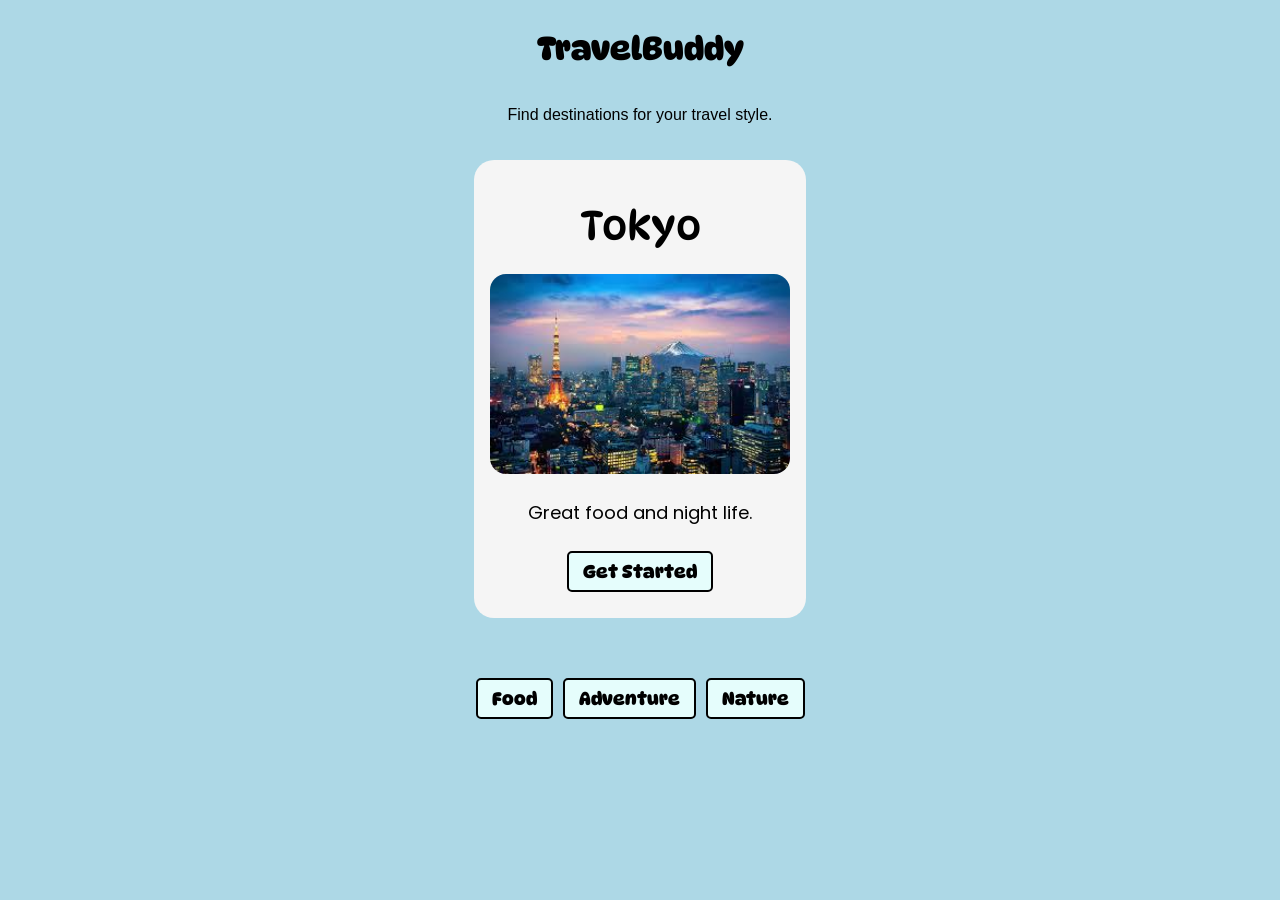
==== cities.html @ 30cb23fc "commit 39" ====
<!DOCTYPE html>
<html lang="en">

<head>
  <meta charset="UTF-8">
  <meta name="viewport" content="width=device-width, initial-scale=1.0">

  <title>TravelBuddy</title>

  <link rel="stylesheet" href="styles.css">
  <link href="https://fonts.googleapis.com/css2?family=Poppins:wght@400;600&display=swap" rel="stylesheet">
  <link href="https://fonts.googleapis.com/css2?family=DynaPuff&display=swap" rel="stylesheet">
</head>

<body>

  <h1>TravelBuddy</h1>
  <p>Find destinations for your travel style.</p>

  <div class="card">
    <h2>Tokyo</h2>

    <img src="./images/tokyo.png" alt="Tokyo">
    <p>Great food and night life.</p>

    <a href="cities.html">
  <button>Get Started</button>
</a>
  </div>

  <div class="button-container">
    <button>Food</button>
    <button>Adventure</button>
    <button>Nature</button>
  </div>

  <script src="scripts.js"></script>
</body>
</html>
---- styles.css ----
body {
  background-color: lightblue;

  display: flex;
  flex-direction: column;
  align-items: center;

  font-family: Arial, sans-serif;
}

h1 {
  font-family: 'DynaPuff', system-ui;
}

div {
  padding: 20px;
  margin: 20px;
}

.card {
  width: 300px;
  padding: 16px;

  background-color: #f5f5f5;
  border-radius: 20px;

  display: flex;
  flex-direction: column;
  align-items: center;

  text-align: center;

  font-family: Arial, sans-serif;
}

.card h2 {
  font-family: 'DynaPuff', system-ui !important;

  font-size: 40px;
  font-weight: normal;

  margin-top: 25px;
  margin-bottom: 25px;
}

.card p {
  margin-top: 25px;
  margin-bottom: 25px;

  font-family: 'Poppins', sans-serif !important;

  font-size: 18px;
}

.card img {
  width: 100%;
  border-radius: 16px;

  display: block;
}

button {
  background-color: rgb(229, 253, 252);
  color: black;

  border-radius: 5px;
  border: 2px solid black;

  font-family: 'DynaPuff', system-ui;
  font-size: 18px;
  font-weight: bold;

  padding: 8px 14px;

  cursor: pointer;
}

.card button {
  margin-bottom: 10px;
}

button:hover {
  background-color: darkslategray;

  transform: scale(1.05);
  transition: 0.2s;
}

.button-container {
  display: flex;
  justify-content: center;

  gap: 10px;
  margin-top: 20px;
}
.welcome-title {
  font-family: 'DynaPuff', system-ui;

  font-size: 60px;

  text-align: center;

  margin-bottom: 20px;
}
.interests-title {
  font-family: 'DynaPuff', system-ui;

  font-size: 60px;

  text-align: center;

  margin-bottom: 20px;
}
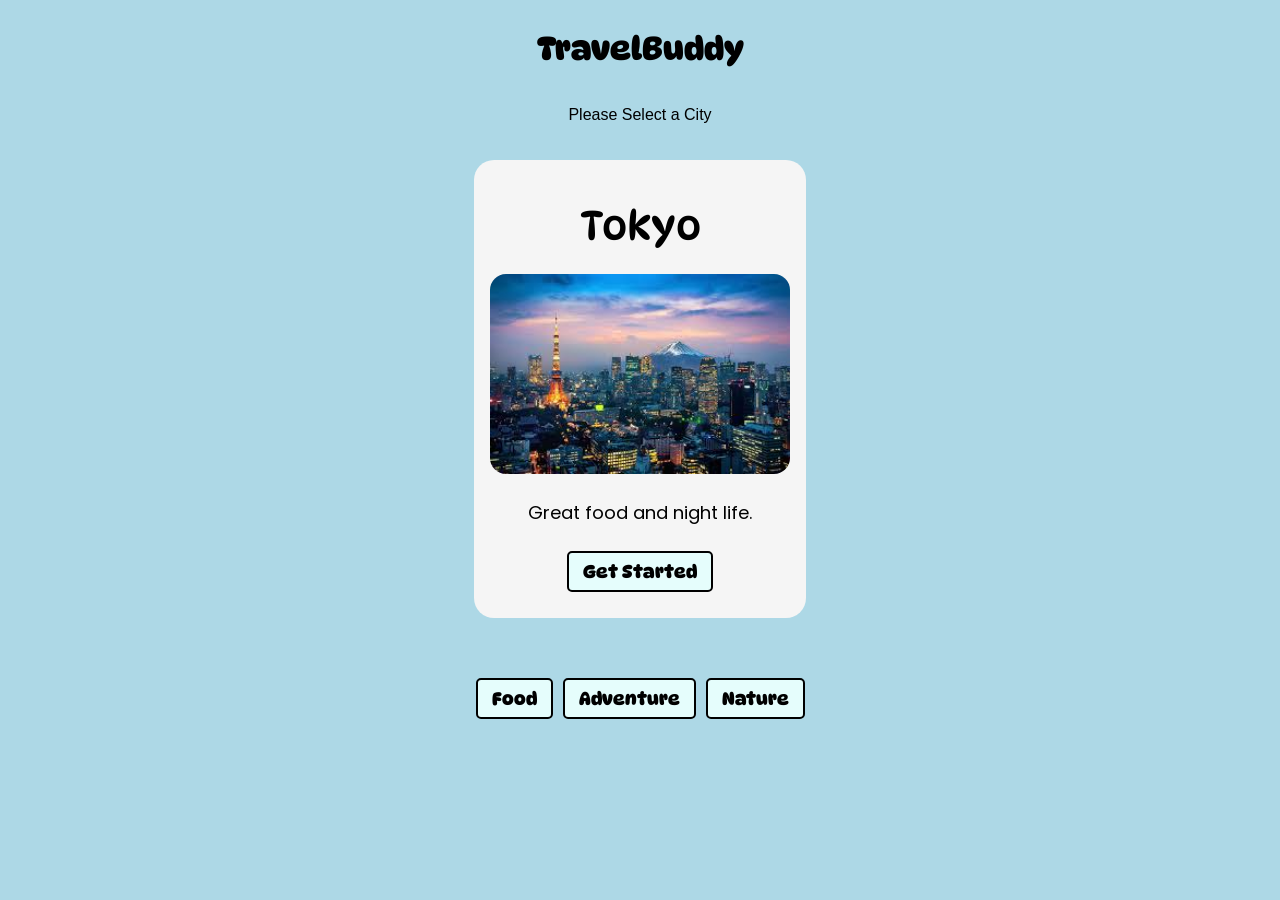
==== commit ca7daac4: "commit 40" ====
--- a/cities.html
+++ b/cities.html
@@ -15,7 +15,7 @@
 <body>
 
   <h1>TravelBuddy</h1>
-  <p>Find destinations for your travel style.</p>
+  <p>Please Select a City</p>
 
   <div class="card">
     <h2>Tokyo</h2>
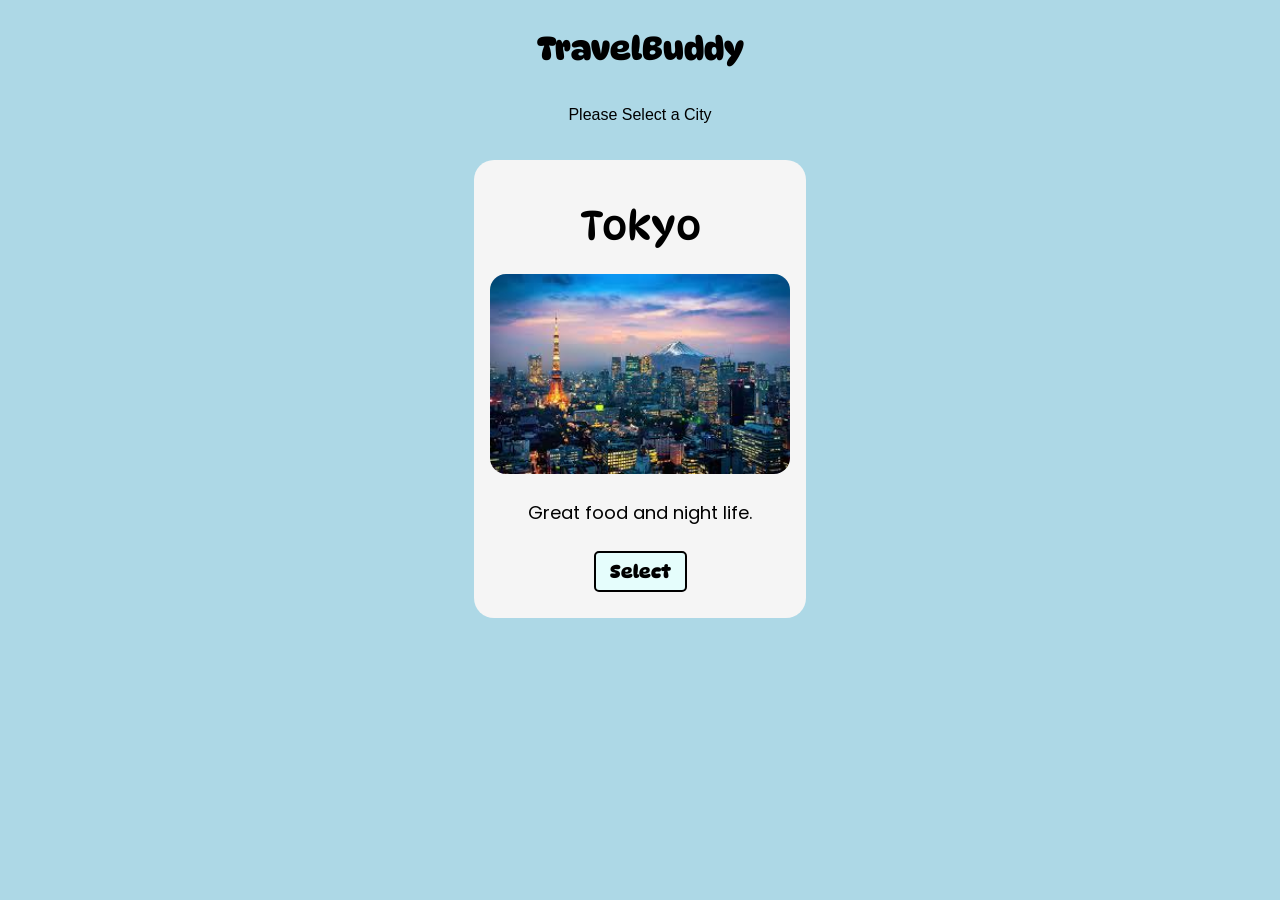
==== commit 5b335790: "commit 43" ====
--- a/cities.html
+++ b/cities.html
@@ -23,15 +23,9 @@
     <img src="./images/tokyo.png" alt="Tokyo">
     <p>Great food and night life.</p>
 
-    <a href="cities.html">
-  <button>Get Started</button>
+    <a href="interests.html">
+  <button>Select</button>
 </a>
-  </div>
-
-  <div class="button-container">
-    <button>Food</button>
-    <button>Adventure</button>
-    <button>Nature</button>
   </div>
 
   <script src="scripts.js"></script>
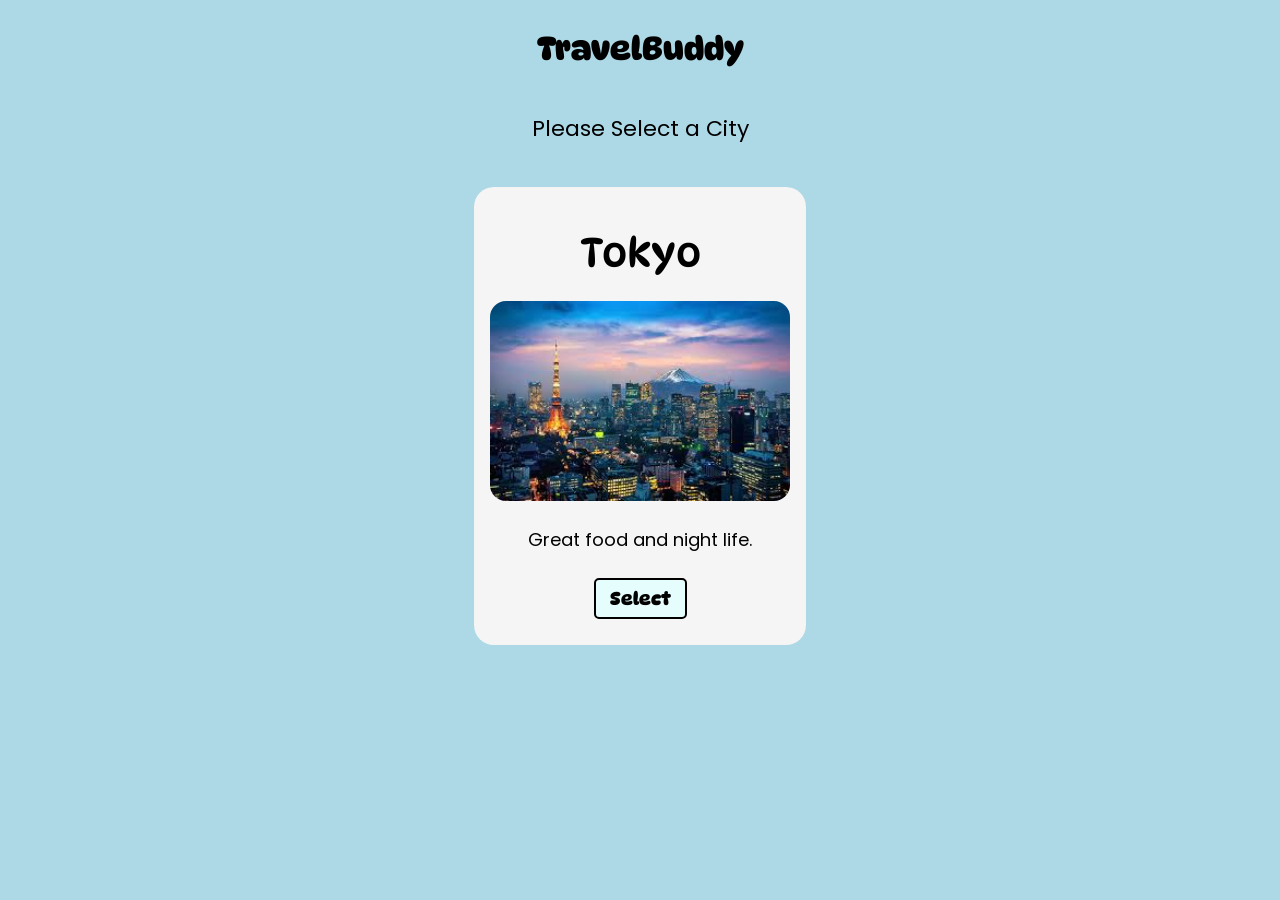
==== commit 2603b2d8: "commit 61" ====
--- a/cities.html
+++ b/cities.html
@@ -15,7 +15,7 @@
 <body>
 
   <h1>TravelBuddy</h1>
-  <p>Please Select a City</p>
+ <p class="city-subtitle">Please Select a City</p>
 
   <div class="card">
     <h2>Tokyo</h2>
--- a/styles.css
+++ b/styles.css
@@ -94,13 +94,15 @@
   margin-top: 20px;
 }
 .welcome-title {
-  font-family: 'DynaPuff', system-ui;
+  font-family: 'DynaPuff', cursive !important;
 
-  font-size: 60px;
+  font-size: 48px;
 
   text-align: center;
 
   margin-bottom: 20px;
+
+  line-height: 1.1;
 }
 .interests-title {
   font-family: 'DynaPuff', system-ui;
@@ -110,4 +112,28 @@
   text-align: center;
 
   margin-bottom: 20px;
+}
+.welcome-subtitle {
+  font-family: 'Poppins', sans-serif !important;
+
+  font-size: 22px;
+
+  text-align: center;
+
+  margin-bottom: 30px;
+}
+.interests-subtitle {
+  font-family:'Poppins', sans-serif !important;
+}
+.card label {
+  font-family: 'Poppins', sans-serif !important;
+
+  font-size: 20px;
+}
+.city-subtitle {
+  font-family: 'Poppins', sans-serif !important;
+
+  font-size: 22px;
+
+  text-align: center;
 }
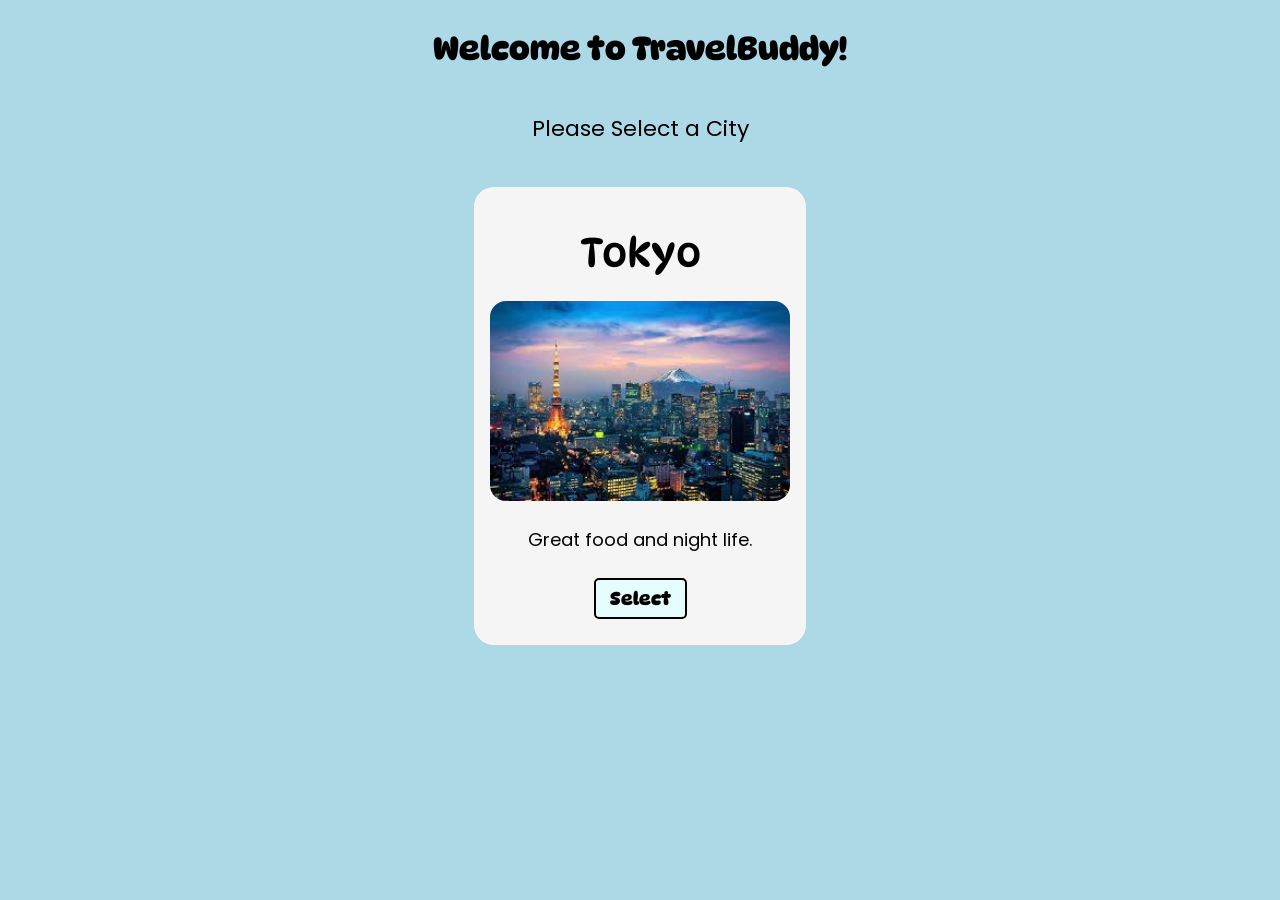
==== commit f437f317: "commit 67" ====
--- a/cities.html
+++ b/cities.html
@@ -5,7 +5,7 @@
   <meta charset="UTF-8">
   <meta name="viewport" content="width=device-width, initial-scale=1.0">
 
-  <title>TravelBuddy</title>
+  <title>Welcome to TravelBuddy!</title>
 
   <link rel="stylesheet" href="styles.css">
   <link href="https://fonts.googleapis.com/css2?family=Poppins:wght@400;600&display=swap" rel="stylesheet">
@@ -14,7 +14,7 @@
 
 <body>
 
-  <h1>TravelBuddy</h1>
+  <h1>Welcome to TravelBuddy!</h1>
  <p class="city-subtitle">Please Select a City</p>
 
   <div class="card">
--- a/styles.css
+++ b/styles.css
@@ -136,4 +136,12 @@
   font-size: 22px;
 
   text-align: center;
+}
+.continue-button {
+  position: fixed;
+
+  bottom: 20px;
+  right: 20px;
+
+  z-index: 999;
 }
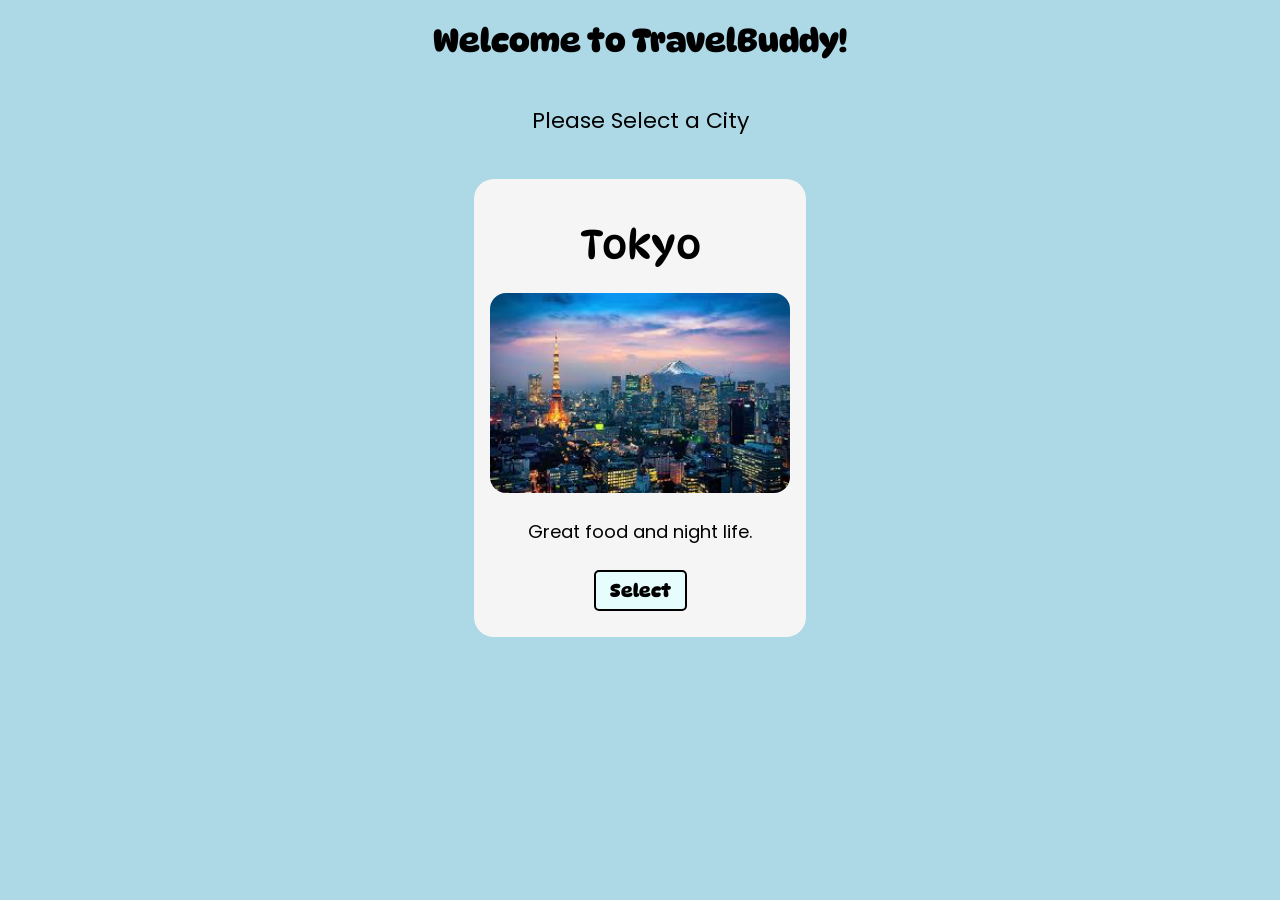
==== commit 9dfb749e: "commit" ====
--- a/cities.html
+++ b/cities.html
@@ -14,7 +14,7 @@
 
 <body>
 
-  <h1>Welcome to TravelBuddy!</h1>
+  <h1 class="city-title">Welcome to TravelBuddy!</h1>
  <p class="city-subtitle">Please Select a City</p>
 
   <div class="card">
--- a/styles.css
+++ b/styles.css
@@ -6,6 +6,13 @@
   align-items: center;
 
   font-family: Arial, sans-serif;
+
+  margin: 0;
+  padding: 0;
+
+  min-height: 100vh;
+
+  overflow-y: auto;
 }
 
 h1 {
@@ -19,9 +26,11 @@
 
 .card {
   width: 300px;
+
   padding: 16px;
 
   background-color: #f5f5f5;
+
   border-radius: 20px;
 
   display: flex;
@@ -37,6 +46,7 @@
   font-family: 'DynaPuff', system-ui !important;
 
   font-size: 40px;
+
   font-weight: normal;
 
   margin-top: 25px;
@@ -54,6 +64,7 @@
 
 .card img {
   width: 100%;
+
   border-radius: 16px;
 
   display: block;
@@ -61,13 +72,17 @@
 
 button {
   background-color: rgb(229, 253, 252);
+
   color: black;
 
   border-radius: 5px;
+
   border: 2px solid black;
 
   font-family: 'DynaPuff', system-ui;
+
   font-size: 18px;
+
   font-weight: bold;
 
   padding: 8px 14px;
@@ -83,16 +98,20 @@
   background-color: darkslategray;
 
   transform: scale(1.05);
+
   transition: 0.2s;
 }
 
 .button-container {
   display: flex;
+
   justify-content: center;
 
   gap: 10px;
+
   margin-top: 20px;
 }
+
 .welcome-title {
   font-family: 'DynaPuff', cursive !important;
 
@@ -104,6 +123,7 @@
 
   line-height: 1.1;
 }
+
 .interests-title {
   font-family: 'DynaPuff', system-ui;
 
@@ -113,6 +133,7 @@
 
   margin-bottom: 20px;
 }
+
 .welcome-subtitle {
   font-family: 'Poppins', sans-serif !important;
 
@@ -122,14 +143,21 @@
 
   margin-bottom: 30px;
 }
+
 .interests-subtitle {
-  font-family:'Poppins', sans-serif !important;
-}
+  font-family: 'Poppins', sans-serif !important;
+
+  font-size: 22px;
+
+  text-align: center;
+}
+
 .card label {
   font-family: 'Poppins', sans-serif !important;
 
   font-size: 20px;
 }
+
 .city-subtitle {
   font-family: 'Poppins', sans-serif !important;
 
@@ -137,11 +165,59 @@
 
   text-align: center;
 }
+
 .continue-button {
   position: fixed;
 
   bottom: 20px;
+
   right: 20px;
 
   z-index: 999;
+}
+
+.cities-title {
+  font-family: 'DynaPuff', system-ui !important;
+
+  font-size: 64px !important;
+
+  margin-top: 80px !important;
+
+  text-align: center;
+}
+
+.interests-form {
+  display: flex;
+
+  flex-direction: column;
+
+  align-items: flex-start;
+
+  gap: 18px;
+
+  width: 100%;
+}
+
+.interests-form label {
+  font-family: 'Poppins', sans-serif;
+
+  font-size: 22px;
+
+  display: flex;
+
+  align-items: center;
+
+  gap: 10px;
+}
+
+.recommendations-container {
+  display: flex;
+
+  flex-direction: column;
+
+  align-items: center;
+
+  gap: 30px;
+
+  width: 100%;
 }
